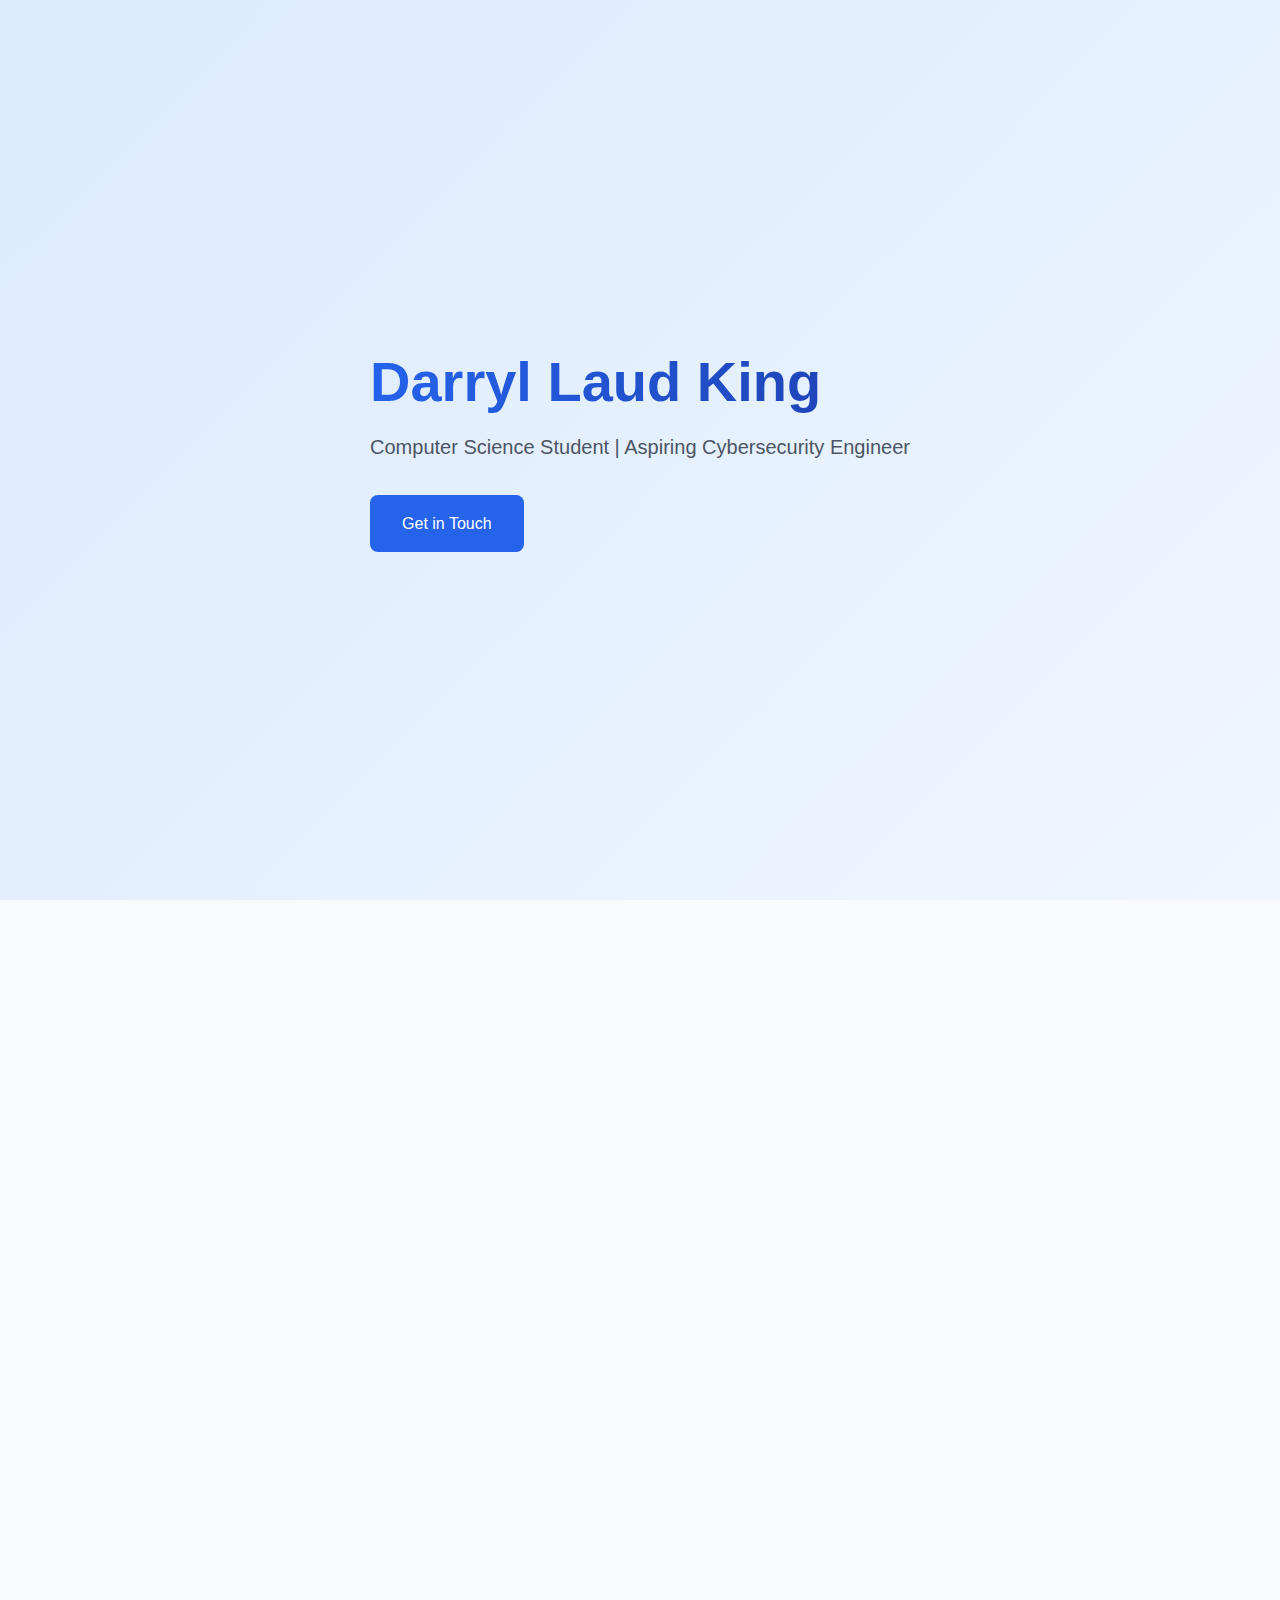
==== darryl_page.html @ a9fb4a55 "darryl's changes" ====
<!DOCTYPE html>
<html lang="en">
<head>
    <meta charset="UTF-8">
    <meta name="viewport" content="width=device-width, initial-scale=1.0">
    <title>Darryl Laud King - Portfolio</title>
    <style>
        :root {
            --primary: #2563eb;
            --secondary: #1e40af;
            --text: #1f2937;
            --bg: #f8fafc;
        }

        * {
            margin: 0;
            padding: 0;
            box-sizing: border-box;
            font-family: 'Inter', -apple-system, BlinkMacSystemFont, sans-serif;
        }

        body {
            background-color: var(--bg);
            color: var(--text);
            line-height: 1.6;
        }

        .container {
            max-width: 1200px;
            margin: 0 auto;
            padding: 2rem;
        }

        header {
            min-height: 100vh;
            display: flex;
            align-items: center;
            background: linear-gradient(135deg, #dbeafe 0%, #eff6ff 100%);
        }

        .hero {
            max-width: 800px;
        }

        .hero h1 {
            font-size: 3.5rem;
            margin-bottom: 1rem;
            background: linear-gradient(to right, var(--primary), var(--secondary));
            -webkit-background-clip: text;
            -webkit-text-fill-color: transparent;
            line-height: 1.2;
        }

        .hero p {
            font-size: 1.25rem;
            color: #4b5563;
            margin-bottom: 2rem;
        }

        .cta-button {
            display: inline-block;
            padding: 1rem 2rem;
            background-color: var(--primary);
            color: white;
            text-decoration: none;
            border-radius: 0.5rem;
            font-weight: 500;
            transition: all 0.3s ease;
        }

        .cta-button:hover {
            background-color: var(--secondary);
            transform: translateY(-2px);
        }

        section {
            padding: 5rem 0;
        }

        .section-title {
            font-size: 2rem;
            margin-bottom: 2rem;
            text-align: center;
        }

        .about-content {
            display: grid;
            grid-template-columns: 1fr 2fr;
            gap: 3rem;
            align-items: start;
            max-width: 900px;
            margin: 0 auto;
        }

        .profile-image {
            width: 100%;
            aspect-ratio: 1;
            border-radius: 1rem;
            object-fit: cover;
            box-shadow: 0 4px 6px -1px rgb(0 0 0 / 0.1);
        }

        .about-text {
            font-size: 1.1rem;
            color: #4b5563;
        }

        .skills-grid {
            display: grid;
            grid-template-columns: repeat(auto-fit, minmax(250px, 1fr));
            gap: 2rem;
            margin-top: 3rem;
        }

        .skill-card {
            background: white;
            padding: 2rem;
            border-radius: 1rem;
            box-shadow: 0 4px 6px -1px rgb(0 0 0 / 0.1);
            transition: transform 0.3s ease;
        }

        .skill-card:hover {
            transform: translateY(-5px);
        }

        .skill-card h3 {
            margin-bottom: 1rem;
            color: var(--primary);
        }

        .projects-grid {
            display: grid;
            grid-template-columns: repeat(auto-fit, minmax(300px, 1fr));
            gap: 2rem;
            margin-top: 3rem;
        }

        .project-card {
            background: white;
            border-radius: 1rem;
            overflow: hidden;
            box-shadow: 0 4px 6px -1px rgb(0 0 0 / 0.1);
        }

        .project-card img {
            width: 100%;
            height: 200px;
            object-fit: cover;
        }

        .project-content {
            padding: 1.5rem;
        }

        .project-content h3 {
            margin-bottom: 0.5rem;
            color: var(--primary);
        }

        .social-links {
            display: flex;
            gap: 1rem;
            margin-top: 2rem;
        }

        .social-links a {
            color: var(--primary);
            text-decoration: none;
            font-weight: 500;
        }

        .social-links a:hover {
            color: var(--secondary);
        }

        @media (max-width: 768px) {
            .hero h1 {
                font-size: 2.5rem;
            }

            .hero p {
                font-size: 1.125rem;
            }

            .about-content {
                grid-template-columns: 1fr;
                gap: 2rem;
            }

            .profile-image {
                max-width: 300px;
                margin: 0 auto;
            }

            section {
                padding: 3rem 0;
            }
        }
    </style>
</head>
<body>
    <header>
        <div class="container">
            <div class="hero">
                <h1>Darryl Laud King</h1>
                <p>Computer Science Student | Aspiring Cybersecurity Engineer</p>
                <a href="#contact" class="cta-button">Get in Touch</a>
            </div>
        </div>
    </header>

    <section id="about">
        <div class="container">
            <h2 class="section-title">About Me</h2>
            <div class="about-content">
                <img src="https://images.unsplash.com/photo-1506794778202-cad84cf45f1d?auto=format&fit=crop&w=800&q=80" alt="Darryl Laud King" class="profile-image">
                <div class="about-text">
                    <p>Hey there! I'm a third-year Computer Science student at Stanford University with a passion for solving complex problems through elegant code. My journey in tech started when I built my first computer at age 12, and I've been hooked ever since.</p>
                    <br>
                    <p>Currently, I'm focusing on artificial intelligence and full-stack development, with a particular interest in creating accessible and intuitive user experiences. When I'm not coding, you'll find me participating in hackathons, mentoring junior developers, or exploring the latest developments in quantum computing.</p>
                    <br>
                    <p>I believe in the power of technology to create positive change, and I'm always eager to collaborate on projects that push the boundaries of what's possible in software engineering.</p>
                </div>
            </div>
        </div>
    </section>

    <section id="skills">
        <div class="container">
            <h2 class="section-title">Skills</h2>
            <div class="skills-grid">
                <div class="skill-card">
                    <h3>Programming Languages</h3>
                    <p>Python, Java, JavaScript, C++</p>
                </div>
                <div class="skill-card">
                    <h3>Web Development</h3>
                    <p>HTML5, CSS3, React.js, Node.js</p>
                </div>
                <div class="skill-card">
                    <h3>Tools & Technologies</h3>
                    <p>Git, Docker, AWS, Linux</p>
                </div>
            </div>
        </div>
    </section>

    <section id="projects">
        <div class="container">
            <h2 class="section-title">Projects</h2>
            <div class="projects-grid">
                <div class="project-card">
                    <img src="https://images.unsplash.com/photo-1555949963-ff9fe0c870eb?auto=format&fit=crop&w=800&q=80" alt="Project 1">
                    <div class="project-content">
                        <h3>AI Chess Engine</h3>
                        <p>A chess engine built with Python using minimax algorithm and alpha-beta pruning.</p>
                    </div>
                </div>
                <div class="project-card">
                    <img src="https://images.unsplash.com/photo-1551650975-87deedd944c3?auto=format&fit=crop&w=800&q=80" alt="Project 2">
                    <div class="project-content">
                        <h3>Weather App</h3>
                        <p>Real-time weather application built with React and OpenWeather API.</p>
                    </div>
                </div>
            </div>
        </div>
    </section>

    <section id="contact">
        <div class="container">
            <h2 class="section-title">Get in Touch</h2>
            <div class="social-links">
                <a href="https://github.com" target="_blank" rel="noopener noreferrer">GitHub</a>
                <a href="https://linkedin.com" target="_blank" rel="noopener noreferrer">LinkedIn</a>
                <a href="mailto:darryl.king@example.com">Email</a>
            </div>
        </div>
    </section>

    <script>
        // Smooth scrolling for anchor links
        document.querySelectorAll('a[href^="#"]').forEach(anchor => {
            anchor.addEventListener('click', function (e) {
                e.preventDefault();
                document.querySelector(this.getAttribute('href')).scrollIntoView({
                    behavior: 'smooth'
                });
            });
        });

        // Add animation on scroll
        const observer = new IntersectionObserver((entries) => {
            entries.forEach(entry => {
                if (entry.isIntersecting) {
                    entry.target.style.opacity = 1;
                    entry.target.style.transform = 'translateY(0)';
                }
            });
        });

        document.querySelectorAll('section').forEach((section) => {
            section.style.opacity = 0;
            section.style.transform = 'translateY(20px)';
            section.style.transition = 'all 0.6s ease-out';
            observer.observe(section);
        });
    </script>
</body>
</html>
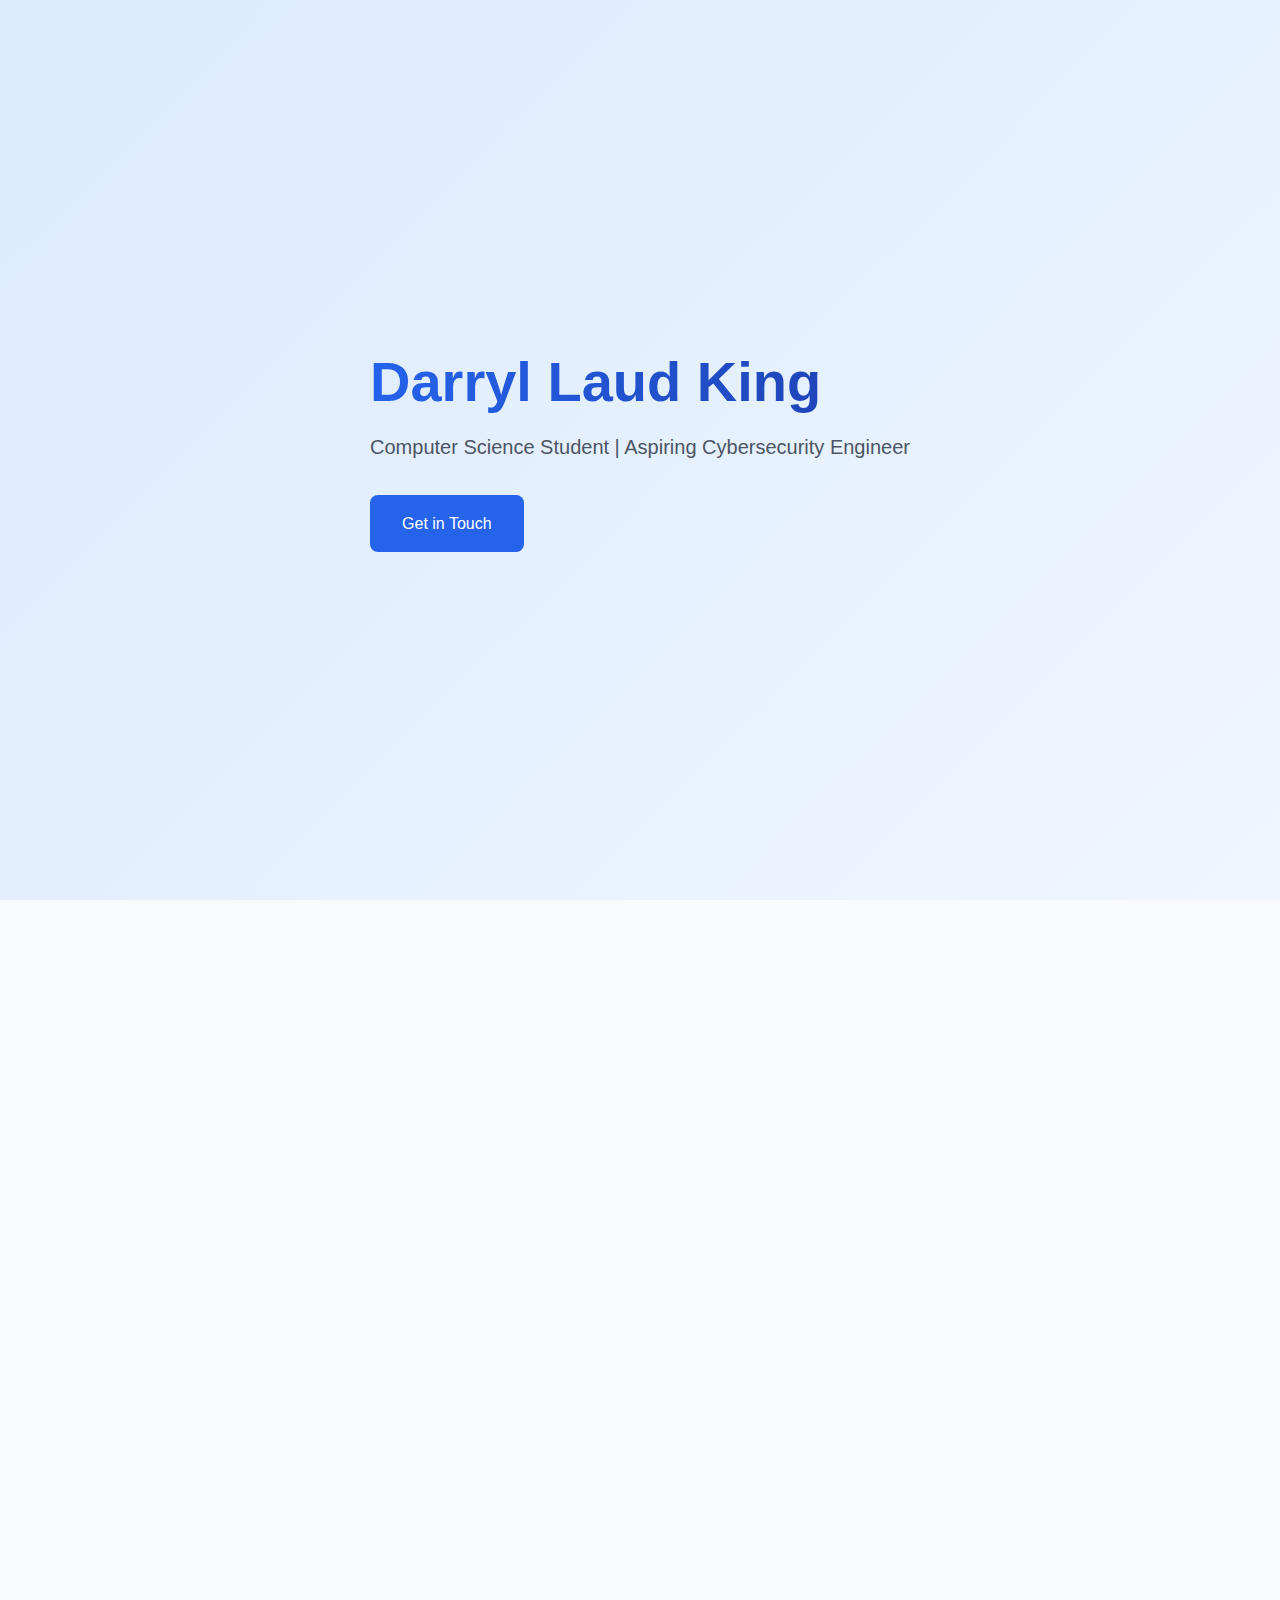
==== commit 9e1aad57: "Update darryl_page.html" ====
--- a/darryl_page.html
+++ b/darryl_page.html
@@ -214,9 +214,8 @@
         <div class="container">
             <h2 class="section-title">About Me</h2>
             <div class="about-content">
-                <img src="https://images.unsplash.com/photo-1506794778202-cad84cf45f1d?auto=format&fit=crop&w=800&q=80" alt="Darryl Laud King" class="profile-image">
                 <div class="about-text">
-                    <p>Hey there! I'm a third-year Computer Science student at Stanford University with a passion for solving complex problems through elegant code. My journey in tech started when I built my first computer at age 12, and I've been hooked ever since.</p>
+                    <p>Hey there! I'm a final-year Computer Science student at Ashesi University with a passion for solving complex problems through elegant code. My journey in tech started when I built my first computer at age 12, and I've been hooked ever since.</p>
                     <br>
                     <p>Currently, I'm focusing on artificial intelligence and full-stack development, with a particular interest in creating accessible and intuitive user experiences. When I'm not coding, you'll find me participating in hackathons, mentoring junior developers, or exploring the latest developments in quantum computing.</p>
                     <br>
@@ -308,4 +307,4 @@
         });
     </script>
 </body>
-</html>+</html>
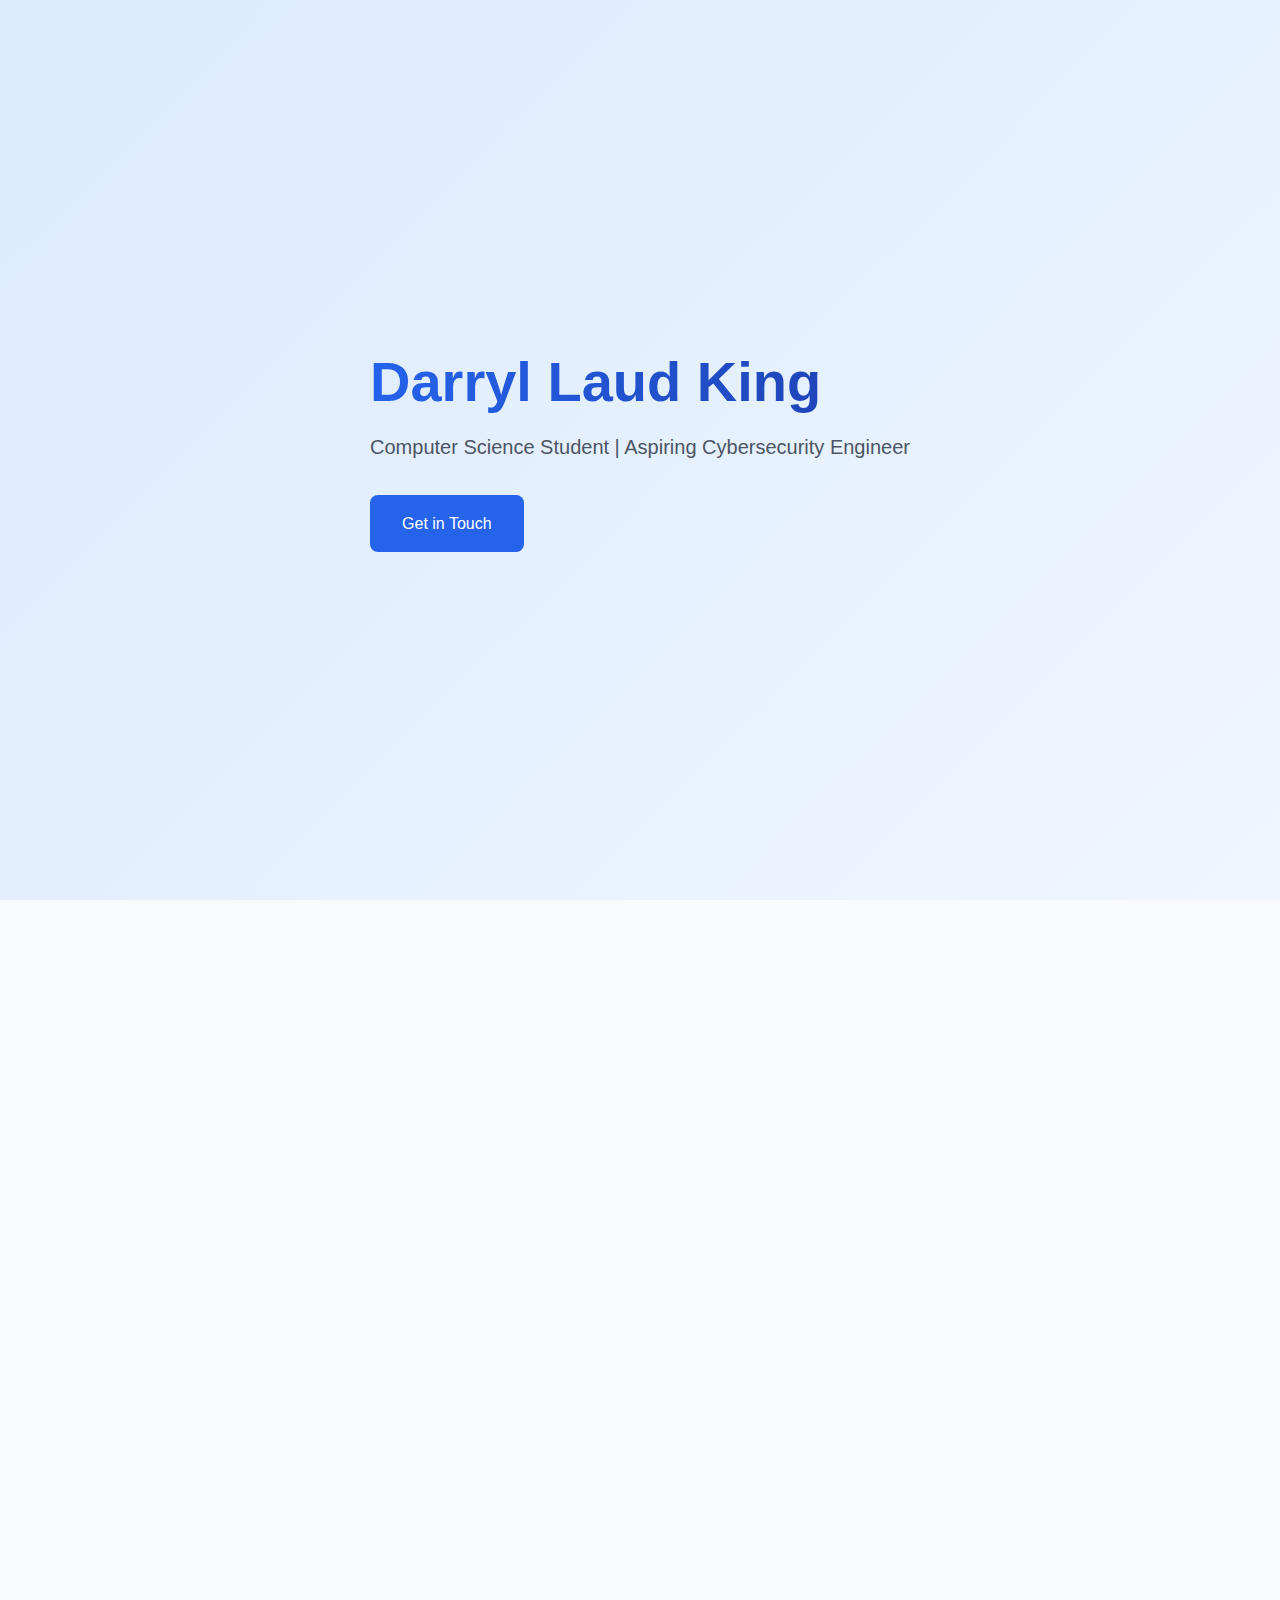
==== commit b1b0b669: "Update darryl_page.html" ====
--- a/darryl_page.html
+++ b/darryl_page.html
@@ -215,6 +215,7 @@
             <h2 class="section-title">About Me</h2>
             <div class="about-content">
                 <div class="about-text">
+                    <img src="https://images.unsplash.com/photo-1506794778202-cad84cf45f1d?auto=format&fit=crop&w=800&q=80" alt="Darryl Laud King" class="profile-image">
                     <p>Hey there! I'm a final-year Computer Science student at Ashesi University with a passion for solving complex problems through elegant code. My journey in tech started when I built my first computer at age 12, and I've been hooked ever since.</p>
                     <br>
                     <p>Currently, I'm focusing on artificial intelligence and full-stack development, with a particular interest in creating accessible and intuitive user experiences. When I'm not coding, you'll find me participating in hackathons, mentoring junior developers, or exploring the latest developments in quantum computing.</p>
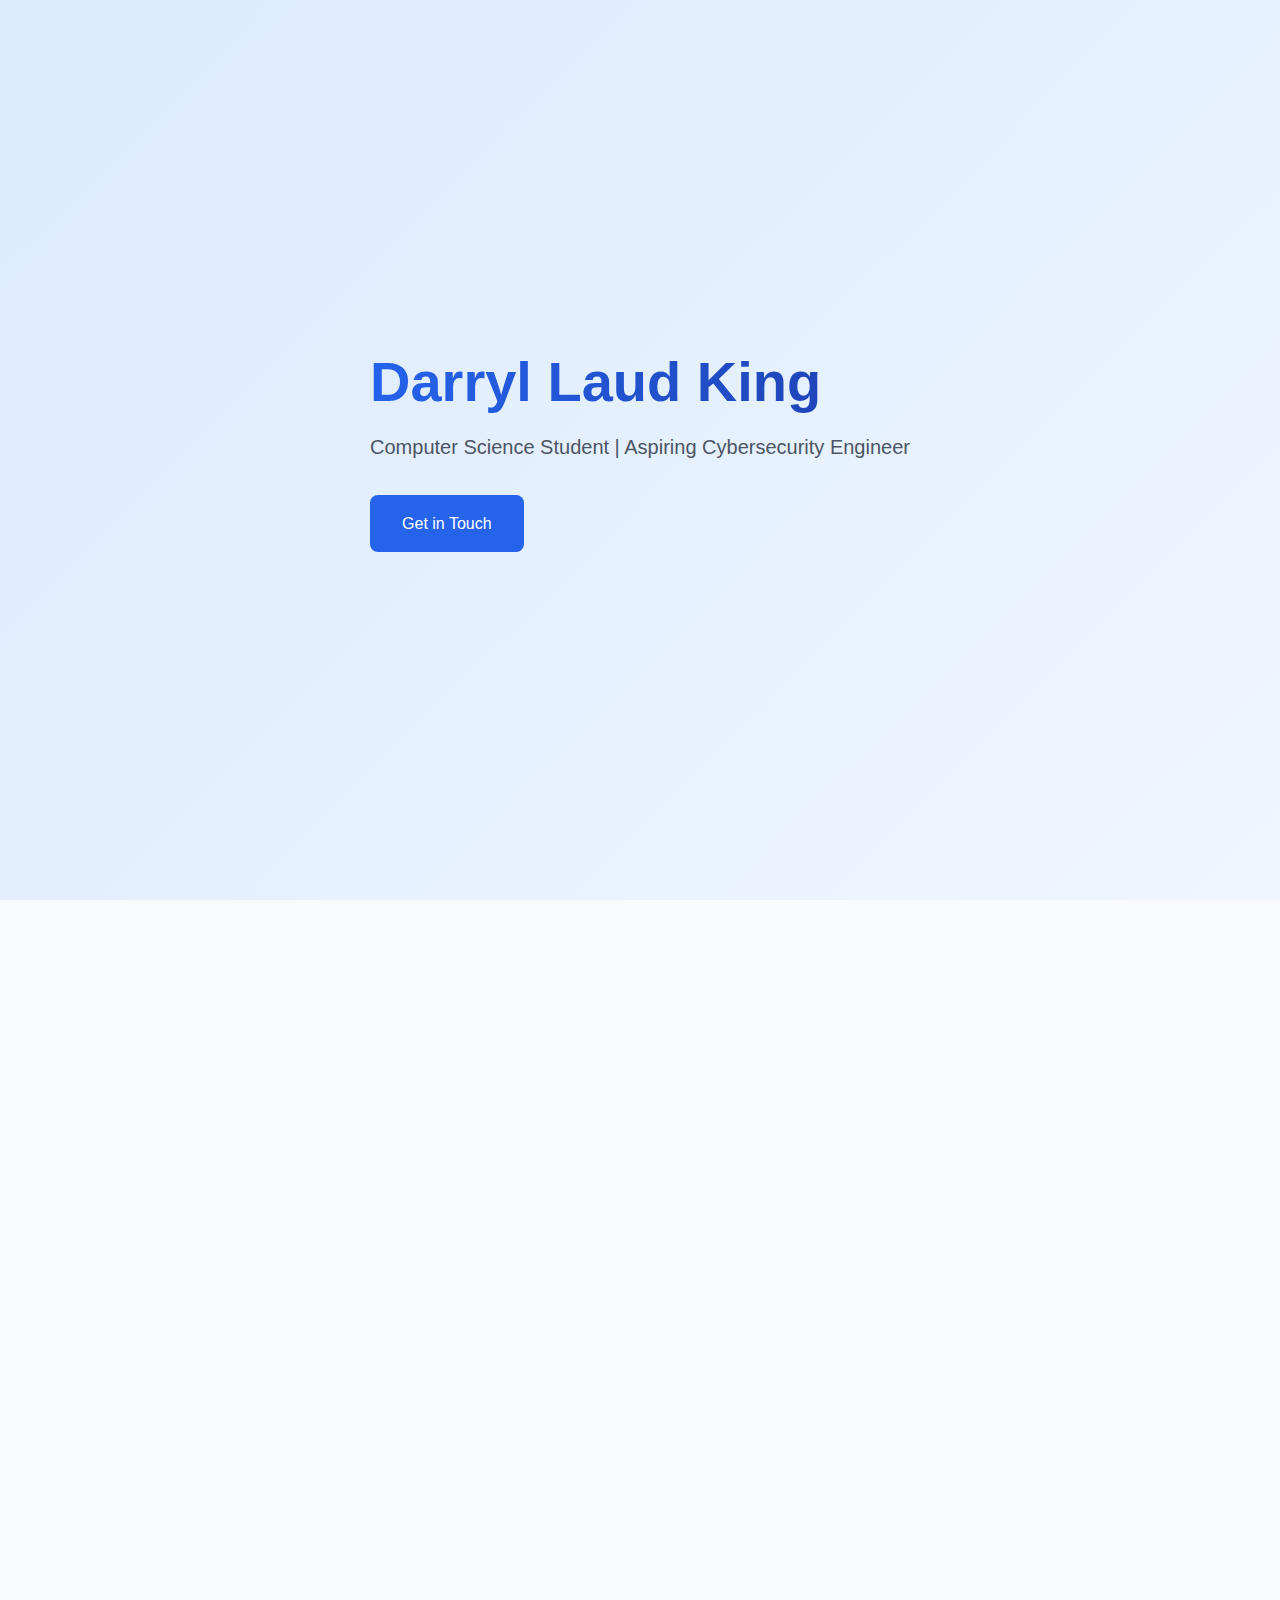
==== commit 1e5210dd: "Update darryl_page.html" ====
--- a/darryl_page.html
+++ b/darryl_page.html
@@ -214,9 +214,9 @@
         <div class="container">
             <h2 class="section-title">About Me</h2>
             <div class="about-content">
+                <img src="https://images.unsplash.com/photo-1506794778202-cad84cf45f1d?auto=format&fit=crop&w=800&q=80" alt="Darryl Laud King" class="profile-image">
                 <div class="about-text">
-                    <img src="https://images.unsplash.com/photo-1506794778202-cad84cf45f1d?auto=format&fit=crop&w=800&q=80" alt="Darryl Laud King" class="profile-image">
-                    <p>Hey there! I'm a final-year Computer Science student at Ashesi University with a passion for solving complex problems through elegant code. My journey in tech started when I built my first computer at age 12, and I've been hooked ever since.</p>
+                    <p>Hey there! I'm a third-year Computer Science student at Stanford University with a passion for solving complex problems through elegant code. My journey in tech started when I built my first computer at age 12, and I've been hooked ever since.</p>
                     <br>
                     <p>Currently, I'm focusing on artificial intelligence and full-stack development, with a particular interest in creating accessible and intuitive user experiences. When I'm not coding, you'll find me participating in hackathons, mentoring junior developers, or exploring the latest developments in quantum computing.</p>
                     <br>
